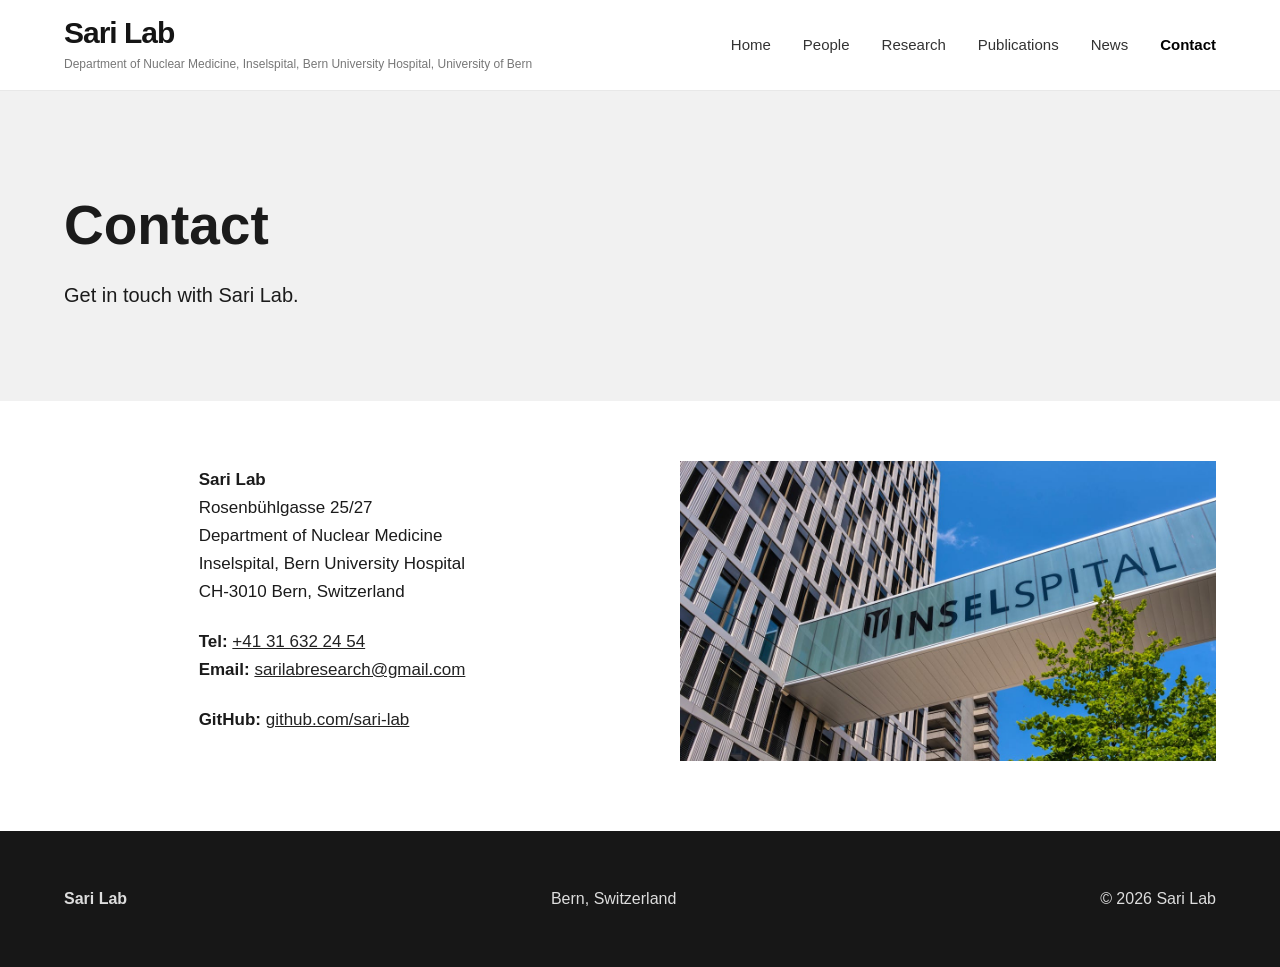
==== contact.html @ 4b41edba "initial commit with website backbone" ====
<!DOCTYPE html>
<html lang="en">
<head>
  <meta charset="UTF-8">
  <meta name="viewport" content="width=device-width, initial-scale=1.0">
  <title>Contact | Sari Lab</title>
  <link rel="stylesheet" href="css/style.css">
</head>

<body>

<header>
  <div class="container nav-container">
    <div class="lab-brand">
  <a class="logo" href="index.html">Sari Lab</a>
  <span>
    Department of Nuclear Medicine, Inselspital, Bern University Hospital, University of Bern
  </span>
</div>

    <nav>
      <a href="index.html">Home</a>
      <a href="people.html">People</a>
      <a href="research.html">Research</a>
      <a href="publications.html">Publications</a>
      <a href="news.html">News</a>
      <a href="contact.html" class="active">Contact</a>
    </nav>
  </div>
</header>
<main>

  <section class="page-header">
    <div class="container">
      <h1>Contact</h1>
      <p>Get in touch with Sari Lab.</p>
    </div>
  </section>

    <section class="contact-section">

    <div class="container contact-grid">

        <div class="contact-details">
        <p>
            <strong>Sari Lab</strong><br>
            Rosenbühlgasse 25/27<br>
            Department of Nuclear Medicine<br>
            Inselspital, Bern University Hospital<br>
            CH-3010 Bern, Switzerland
        </p>

        <p>
            <strong>Tel:</strong>
            <a href="tel:+41316322454">+41 31 632 24 54</a><br>

            <strong>Email:</strong>
            <a href="mailto:sarilabresearch@gmail.com">
            sarilabresearch@gmail.com
            </a>
        </p>

        <p>
            <strong>GitHub:</strong>
            <a href="https://github.com/sari-lab" target="_blank">
            github.com/sari-lab
            </a>
        </p>
        </div>

        <div class="contact-image">
        <img src="images/contact/inselspital.jpg"
            alt="Inselspital, Bern University Hospital">
        </div>

    </div>

    </section>
</main>

<footer>
  <div class="container footer-content">
    <strong>Sari Lab</strong>
    <p>Bern, Switzerland</p>
    <p>© 2026 Sari Lab</p>
  </div>
</footer>

</body>
</html>
---- css/style.css ----
/* ===============================
   GLOBAL
================================ */

* {
  margin: 0;
  padding: 0;
  box-sizing: border-box;
}

html {
  scroll-behavior: smooth;
}

body {
  font-family: Arial, Helvetica, sans-serif;
  color: #1b1b1b;
  background: #ffffff;
  line-height: 1.6;
}

.container {
  width: 90%;
  max-width: 1200px;
  margin: auto;
}


/* ===============================
   HEADER
================================ */

.main-header,
header {
  background: #ffffff;
  border-bottom: 1px solid #e8e8e8;
}

.nav-container {
  height: 90px;

  display: flex;
  justify-content: space-between;
  align-items: center;
}

.logo {
  font-size: 30px;
  font-weight: 700;

  color: #151515;
  text-decoration: none;

  letter-spacing: -1px;
}

nav {
  display: flex;
  gap: 32px;
}

nav a {
  color: #333;
  text-decoration: none;

  font-size: 15px;
  font-weight: 500;
}

nav a:hover,
nav a.active {
  color: #000;
}

nav a.active {
  font-weight: 700;
}


/* ===============================
   HERO
================================ */

.home-hero {
  position: relative;

  min-height: 560px;

  display: flex;
  justify-content: center;
  align-items: center;

  text-align: center;

  background-image: url("../images/homepage/hero.webp");
  background-size: cover;
  background-position: center;
}

.hero-overlay {
  position: absolute;
  inset: 0;

  background: rgba(0, 0, 0, 0.48);
}

.hero-content {
  position: relative;
  z-index: 2;

  max-width: 950px;

  padding: 40px;

  color: white;
}

.hero-lab-name {
  font-size: 15px;
  font-weight: 700;

  letter-spacing: 4px;

  margin-bottom: 20px;
}

.hero-content h1 {
  font-size: 52px;
  line-height: 1.12;

  margin-bottom: 25px;
}

.hero-subtitle {
  font-size: 21px;

  max-width: 800px;
  margin: 0 auto 35px;
}

.hero-button {
  display: inline-block;

  padding: 14px 28px;

  border: 1px solid white;

  color: white;
  text-decoration: none;

  text-transform: uppercase;

  letter-spacing: 1px;
  font-size: 13px;

  transition: 0.2s;
}

.hero-button:hover {
  background: white;
  color: black;
}


/* ===============================
   HOME INTRO
================================ */

.home-intro {
  padding: 110px 0 70px;

  max-width: 900px;

  text-align: center;
}

.section-label {
  font-size: 13px;
  font-weight: 700;

  letter-spacing: 3px;

  color: #777;
}

.home-intro h2 {
  font-size: 43px;

  line-height: 1.25;

  margin-top: 20px;
}


/* ===============================
   RESEARCH PILLARS
================================ */

.research-pillars {
  display: grid;

  grid-template-columns: repeat(3, 1fr);

  gap: 60px;

  padding-bottom: 120px;
}

.pillar {
  border-top: 2px solid #111;

  padding-top: 25px;
}

.pillar-number {
  font-size: 14px;

  color: #888;

  margin-bottom: 35px;
}

.pillar h3 {
  font-size: 24px;

  letter-spacing: 2px;

  margin-bottom: 20px;
}

.pillar p {
  font-size: 17px;

  color: #555;
}


/* ===============================
   AFFILIATION
================================ */

.affiliation-section {
  background: #f1f1f1;
  padding: 100px 0;
}

.affiliation-section .section-label {
  font-size: 28px;
  font-weight: 700;
  letter-spacing: 1px;
  color: #222;
}

.affiliation-section h2 {
  font-size: 18px;
  font-weight: 400;
  margin-top: 12px;
  margin-bottom: 0;
}

.affiliation-section p {
  font-size: 18px;
}

/* ===============================
   GENERAL PAGE HEADER
================================ */

.page-header {
  background: #f1f1f1;

  padding: 90px 0;
}

.page-header h1 {
  font-size: 55px;

  margin-bottom: 10px;
}

.page-header p {
  font-size: 20px;

  max-width: 750px;
}


/* ===============================
   PEOPLE
================================ */

.people-section {
  padding: 90px 0;
}

.people-section > h2 {
  font-size: 34px;

  margin-bottom: 35px;
}

.people-section > h2:not(:first-child) {
  margin-top: 90px;
}

.people-grid {
  display: grid;

  grid-template-columns: repeat(3, 1fr);

  gap: 40px;
}

.person-card {
  background: #f5f5f5;
}

.person-image {
  width: 100%;

  aspect-ratio: 1 / 1;

  object-fit: cover;
}

.placeholder-image {
  display: flex;

  justify-content: center;
  align-items: center;

  background: #dedede;

  color: #777;
}

.person-info {
  padding: 25px;
}

.person-info h3 {
  font-size: 23px;

  margin-bottom: 3px;
}

.person-role {
  color: #666;

  font-weight: 600;

  margin-bottom: 15px;
}


/* ===============================
   RESEARCH PAGE
================================ */

.research-page {
  padding: 100px 0;
}

.research-topic {
  display: grid;

  grid-template-columns: 1fr 1fr;

  gap: 70px;

  align-items: center;

  margin-bottom: 120px;
}

.research-topic.reverse .research-topic-image {
  order: 2;
}

.research-topic.reverse .research-topic-content {
  order: 1;
}

.research-topic-image {
  width: 100%;

  aspect-ratio: 4 / 3;
}

.research-topic-content h2 {
  font-size: 38px;

  margin-bottom: 20px;
}

.research-topic-content p {
  color: #555;

  font-size: 18px;

  margin-bottom: 15px;
}

.research-topic-image img {
  width: 100%;
  height: 100%;
  object-fit: cover;
  display: block;
}
/* ===============================
   PUBLICATIONS
================================ */

.publications-page {
  padding: 90px 0;

  max-width: 1000px;
}

.publication-year {
  margin-bottom: 80px;
}

.publication-year > h2 {
  font-size: 36px;

  border-bottom: 2px solid #222;

  padding-bottom: 10px;
}

.publication {
  padding: 30px 0;

  border-bottom: 1px solid #ddd;
}

.publication h3 {
  font-size: 21px;

  margin-bottom: 7px;
}

.publication-authors {
  color: #444;
}

.publication-journal {
  color: #666;

  font-style: italic;

  margin-bottom: 12px;
}

.publication-links {
  display: flex;

  gap: 20px;
}

.publication-links a {
  color: #222;

  font-weight: 600;
}

.publication-category {
  margin-bottom: 70px;
}

.publication-category > h2 {
  font-size: 32px;
  margin-bottom: 35px;
  padding-bottom: 12px;
  border-bottom: 1px solid #ddd;
}

.publication h3 a {
  color: #0073b1;
  text-decoration: underline;
  text-underline-offset: 3px;
}

.publication h3 a:hover {
  color: #004f7a;
}

.publication-authors strong {
  font-weight: 700;
}
/* ===============================
   NEWS
================================ */

.news-page {
  padding: 90px 0;

  max-width: 1000px;
}

.news-item {
  padding: 35px 0;

  border-bottom: 1px solid #ddd;
}

.news-date {
  color: #888;

  font-size: 14px;

  margin-bottom: 8px;
}

.news-item h2 {
  font-size: 27px;

  margin-bottom: 10px;
}
/* ===============================
   CONTACT
================================ */

.contact-section {
  background: #fff;
  padding: 60px 0 70px;
}

.contact-details {
  max-width: 1100px;
  margin: 0 auto;
}

.contact-details p {
  font-size: 17px;
  line-height: 1.65;
  margin-bottom: 22px;
}

.contact-details a {
  color: #222;
}
.contact-grid {
  display: grid;
  grid-template-columns: 1fr 1fr;
  gap: 80px;
  align-items: center;
}

.contact-image img {
  width: 100%;
  height: 300px;
  object-fit: cover;
  display: block;
}

@media (max-width: 800px) {
  .contact-grid {
    grid-template-columns: 1fr;
    gap: 40px;
  }
}
/* ===============================
   FOOTER
================================ */

footer {
  background: #171717;

  color: #ddd;

  padding: 55px 0;
}

.footer-content {
  display: flex;

  justify-content: space-between;

  align-items: center;
}


/* ===============================
   MOBILE
================================ */

@media (max-width: 800px) {

  .nav-container {
    height: auto;

    padding: 20px 0;

    flex-direction: column;

    gap: 15px;
  }

  nav {
    flex-wrap: wrap;

    justify-content: center;

    gap: 15px 22px;
  }

  .home-hero {
    min-height: 540px;
  }

  .hero-content h1 {
    font-size: 44px;
  }

  .hero-subtitle {
    font-size: 17px;
  }

  .home-intro h2 {
    font-size: 32px;
  }

  .research-pillars {
    grid-template-columns: 1fr;

    gap: 50px;
  }

  .people-grid {
    grid-template-columns: 1fr;
  }

  .research-topic {
    grid-template-columns: 1fr;

    gap: 30px;
  }

  .research-topic.reverse .research-topic-image,
  .research-topic.reverse .research-topic-content {
    order: initial;
  }

  .contact-page {
    grid-template-columns: 1fr;
  }

  .footer-content {
    flex-direction: column;

    align-items: flex-start;

    gap: 12px;
  }

}
.person-card-link {
  text-decoration: none;
  color: inherit;
  display: block;
}

.person-card-link .person-card {
  height: 100%;
  transition: transform 0.2s ease, box-shadow 0.2s ease;
}

.person-card-link:hover .person-card {
  transform: translateY(-5px);
  box-shadow: 0 12px 30px rgba(0, 0, 0, 0.08);
}

/* ===============================
   PROFILE PAGE
================================ */

.profile-page {
  padding: 100px 0;
}

.profile-grid {
  display: grid;
  grid-template-columns: 320px 1fr;
  gap: 70px;
  align-items: center;
  margin-bottom: 90px;
}

.profile-photo {
  width: 100%;
  aspect-ratio: 1 / 1;
}

.profile-role {
  font-size: 14px;
  font-weight: 700;
  letter-spacing: 1px;
  color: #777;
  margin-bottom: 12px;
}

.profile-content h1 {
  font-size: 48px;
  line-height: 1.1;
  margin-bottom: 25px;
}

.profile-intro {
  font-size: 19px;
  color: #555;
  max-width: 750px;
  margin-bottom: 25px;
}

.profile-links {
  display: flex;
  flex-wrap: wrap;
  gap: 20px;
}

.profile-links a {
  color: #222;
  font-weight: 600;
}

.profile-details {
  max-width: 900px;
}

.profile-details section {
  padding: 35px 0;
  border-top: 1px solid #ddd;
}

.profile-details h2 {
  font-size: 28px;
  margin-bottom: 18px;
}

.profile-details p {
  font-size: 17px;
  margin-bottom: 18px;
  color: #444;
}

@media (max-width: 800px) {
  .profile-grid {
    grid-template-columns: 1fr;
    gap: 35px;
  }

  .profile-photo {
    max-width: 320px;
  }

  .profile-content h1 {
    font-size: 38px;
  }
}
.contact-footer-grid {
  display: grid;
  grid-template-columns: 1.3fr 1fr;
  gap: 100px;
}

.lab-contact-details {
  display: grid;
  gap: 28px;
}

.lab-contact-details span {
  display: block;
  font-size: 11px;
  font-weight: 700;
  letter-spacing: 2px;
  color: #888;
  margin-bottom: 5px;
}

.lab-contact-details p {
  font-size: 16px;
}

.lab-contact-details a {
  color: #222;
  text-decoration: none;
}

.lab-contact-details a:hover {
  text-decoration: underline;
}

@media (max-width: 800px) {
  .contact-footer-grid {
    grid-template-columns: 1fr;
    gap: 50px;
  }
}

.lab-brand {
  display: flex;
  flex-direction: column;
}

.lab-brand .logo {
  line-height: 1.1;
}

.lab-brand span {
  font-size: 12px;
  color: #777;
  margin-top: 6px;
}
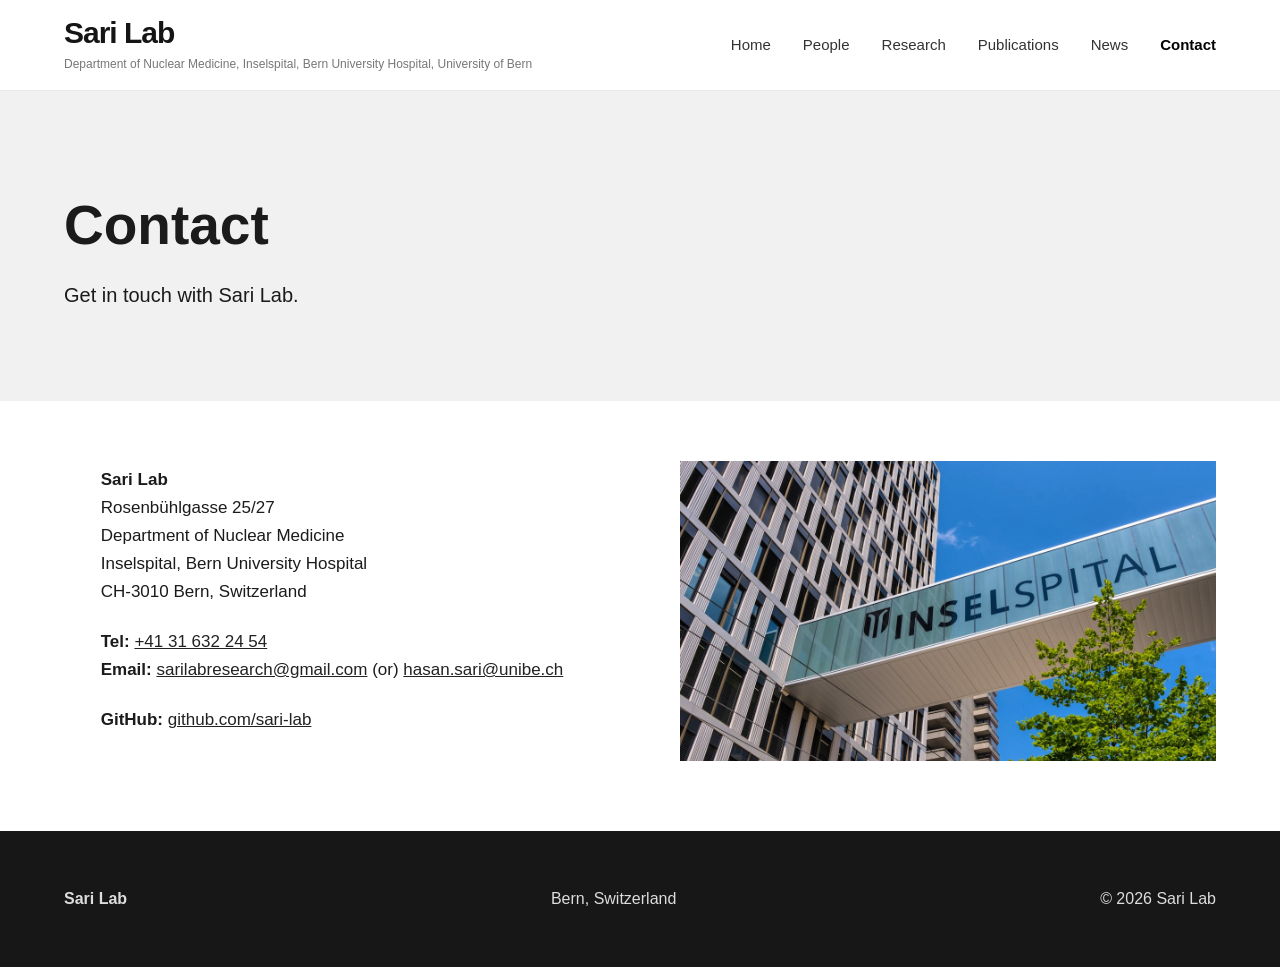
==== commit 6c158780: "contact email addition, and other minor corrections" ====
--- a/contact.html
+++ b/contact.html
@@ -51,13 +51,13 @@
         </p>
 
         <p>
-            <strong>Tel:</strong>
-            <a href="tel:+41316322454">+41 31 632 24 54</a><br>
+          <strong>Tel:</strong>
+          <a href="tel:+41316322454">+41 31 632 24 54</a><br>
 
-            <strong>Email:</strong>
-            <a href="mailto:sarilabresearch@gmail.com">
-            sarilabresearch@gmail.com
-            </a>
+          <strong>Email:</strong>
+          <a href="mailto:sarilabresearch@gmail.com">sarilabresearch@gmail.com</a>
+          (or)
+          <a href="mailto:hasan.sari@unibe.ch">hasan.sari@unibe.ch</a>
         </p>
 
         <p>
